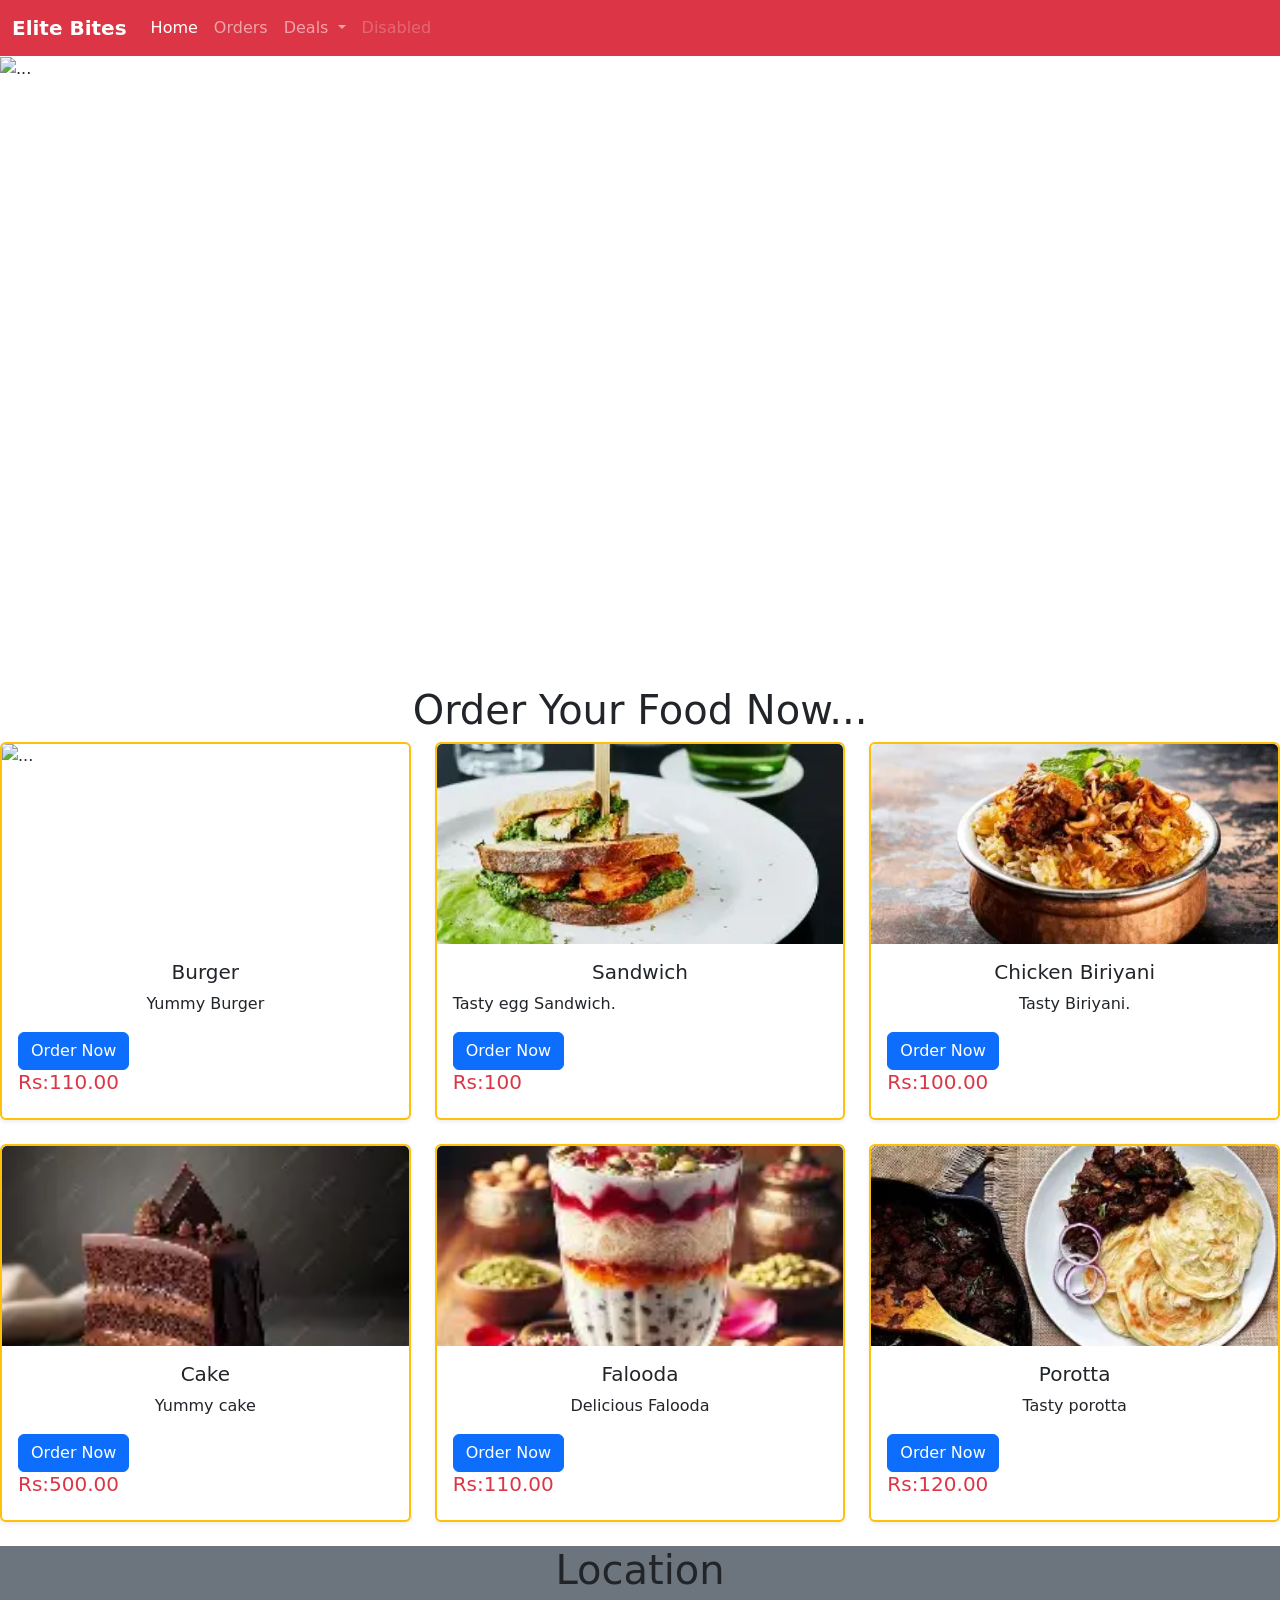
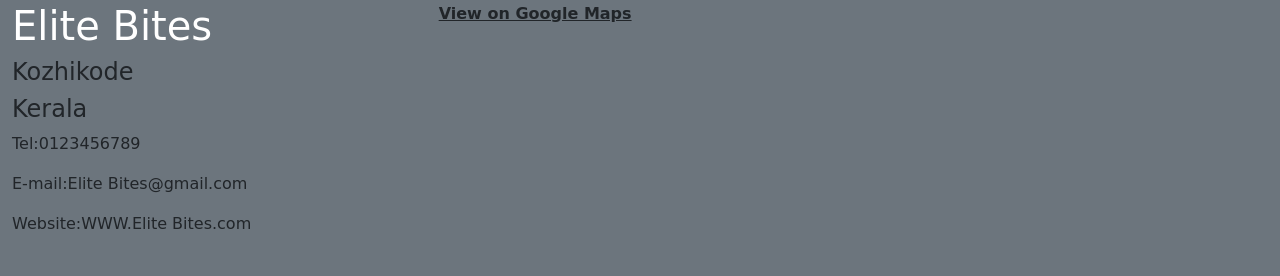
==== index.html @ 1638c872 "Update and rename example.html to index.html" ====
<!DOCTYPE html>
<html lang="en">
<head>
    <meta charset="UTF-8">
    <meta name="viewport" content="width=device-width, initial-scale=1.0">
    <link rel="stylesheet" href="style.css">
    <link rel="stylesheet" href="https://cdn.jsdelivr.net/npm/bootstrap-icons@1.13.1/font/bootstrap-icons.min.css">
    <link href="https://cdn.jsdelivr.net/npm/bootstrap@5.3.2/dist/css/bootstrap.min.css" rel="stylesheet">

    <title>Elite Bites</title>
</head>
<body>
<nav class="navbar navbar-expand-lg navbar-dark bg-danger">
  <div class="container-fluid">
    <a class="navbar-brand text-white fw-bold" href="#">Elite Bites</a>
    <button class="navbar-toggler" type="button" data-bs-toggle="collapse" data-bs-target="#navbarSupportedContent" aria-controls="navbarSupportedContent" aria-expanded="false" aria-label="Toggle navigation">
      <span class="navbar-toggler-icon"></span>
    </button>
    <div class="collapse navbar-collapse" id="navbarSupportedContent">
      <ul class="navbar-nav me-auto mb-2 mb-lg-0">
        <li class="nav-item">
          <a class="nav-link active" aria-current="page" href="#">Home</a>
        </li>
        <li class="nav-item">
          <a class="nav-link" href="#order">Orders</a>
        </li>
        <li class="nav-item dropdown">
          <a class="nav-link dropdown-toggle" href="#" role="button" data-bs-toggle="dropdown" aria-expanded="false">
            Deals
          </a>
          <ul class="dropdown-menu">
            <li><a class="dropdown-item" href="#">Cart</a></li>
            <li><a class="dropdown-item" href="#">Wishlist</a></li>
            <li><hr class="dropdown-divider"></li>
            <li><a class="dropdown-item" href="#Location">Location</a></li>
          </ul>
        </li>
        <li class="nav-item">
          <a class="nav-link disabled" aria-disabled="true">Disabled</a>
        </li>
      </ul>
    </div>
  </div>
</nav>
 <div id="carouselExample" class="carousel slide" >
  <div class="carousel-inner">
    <div class="carousel-item active">
      <img src="https://images.pexels.com/photos/10361458/pexels-photo-10361458.jpeg" class="slide w-100"   alt="...">
    </div>
    <div class="carousel-item">
      <img src="https://images.pexels.com/photos/7368045/pexels-photo-7368045.jpeg" class="slide d-block w-100" alt="...">
    </div>
    <div class="carousel-item">
      <img src="https://images.pexels.com/photos/357573/pexels-photo-357573.jpeg" class="slide w-100" alt="...">
    </div>
  </div>
  <button class="carousel-control-prev" type="button" data-bs-target="#carouselExample" data-bs-slide="prev">
    <span class="carousel-control-prev-icon" aria-hidden="true"></span>
    <span class="visually-hidden">Previous</span>
  </button>
  <button class="carousel-control-next" type="button" data-bs-target="#carouselExample" data-bs-slide="next">
    <span class="carousel-control-next-icon" aria-hidden="true"></span>
    <span class="visually-hidden">Next</span>
  </button>
</div>
<div class="container" id="order"></div>
<h1 class="text-center">Order Your Food Now...</h1>



    <div class="row">
        <div class="col-12 col-md-4 mb-4">
          <div class="card h-100 border border-warning border-2 shadow-sm">
  <img src="https://images.pexels.com/photos/12325280/pexels-photo-12325280.jpeg" class="card-img-top" alt="...">
  <div class="card-body">
    <h5 class="card-title text-center">Burger</h5>
    <p class="card-text text-center">Yummy Burger</p>
    <a href="#" class="btn btn-primary order-btn">Order Now</a>
    <h5 class="card-title text-danger">Rs:110.00</h5>
  </div>
</div>
        </div>
        <div class="col-12 col-md-4 mb-4">
           <div class="card h-100 border border-warning border-2 shadow-sm">
  <img src="OIP.jpg" class="card-img-top "  alt="...">
  <div class="card-body">
    <h5 class="card-title text-center">Sandwich</h5>
    <p class="card-text">Tasty egg Sandwich.</p>
<a href="#" class="btn btn-primary order-btn" data-food="Sandwich">Order Now</a>
    <h5 class="card-title text-danger">Rs:100</h5>
  </div>
</div> 
        </div>
        <div class="col-12 col-md-4 mb-4">
            <div class="card h-100 border border-warning border-2 shadow-sm">
  <img src="biriyani.jpg" class="card-img-top" alt="...">
  <div class="card-body">
    <h5 class="card-title text-center">Chicken Biriyani</h5>
    <p class="card-text text-center">Tasty Biriyani.</p>
    <a href="#" class="btn btn-primary order-btn">Order Now</a>
    <h5 class="card-title text-danger">Rs:100.00</h5>
  </div>
</div>
  </div>
 <div class="col-12 col-md-4 mb-4">
            <div class="card h-100 border border-warning border-2 shadow-sm">
  <img src="cake.jpg" class="card-img-top" alt="...">
  <div class="card-body">
    <h5 class="card-title text-center">Cake</h5>
    <p class="card-text text-center">Yummy cake</p>
    <a href="#" class="btn btn-primary order-btn">Order Now</a>
    <h5 class="card-title text-danger">Rs:500.00</h5>
  </div>
</div>
        </div>
   <div class="col-12 col-md-4 mb-4">
    <div class="card h-100 border border-warning border-2 shadow-sm">
  <img src="falooda.jpg" class="card-img-top" alt="...">
  <div class="card-body">
    <h5 class="card-title text-center">Falooda</h5>
    <p class="card-text text-center">Delicious Falooda</p>
    <a href="#" class="btn btn-primary order-btn">Order Now</a>
    <h5 class="card-title text-danger">Rs:110.00</h5>
  </div>
</div>
        </div>
         <div class="col-12 col-md-4 mb-4">
    <div class="card h-100 border border-warning border-2 shadow-sm">
  <img src="porotta.jpg" class="card-img-top" alt="...">
  <div class="card-body">
    <h5 class="card-title text-center">Porotta</h5>
    <p class="card-text text-center">Tasty porotta</p>
    <a href="#" class="btn btn-primary order-btn">Order Now</a>
    <h5 class="card-title text-danger">Rs:120.00</h5>
  </div>
</div>
        </div>
        <footer>
          <div class="container-fluid bg-secondary">
            <div class="row">
              <h1 class="text-center">Location</h1>
              <div class="container" id="Location"></div>
            <div class="col-12 col-md-4 mb-4">
              <h1 class="text-white">Elite Bites</h1>
              <h4>Kozhikode</h4>
              <h4>Kerala</h4>
              <p>Tel:0123456789</p>
              <p>E-mail:Elite Bites@gmail.com</p>
              <p>Website:WWW.Elite Bites.com</p>
            </div>
            <div class="col-6">
            <a href="https://maps.app.goo.gl/svQkxHbjMDyWJBQw7" target="_blank" class="text-dark fw-bold">
  View on Google Maps
</a>
            </div>
            </div>
          </div>
          <script src="style.js" ></script>
    <script src="https://cdn.jsdelivr.net/npm/@popperjs/core@2.11.8/dist/umd/popper.min.js" integrity="sha384-I7E8VVD/ismYTF4hNIPjVp/Zjvgyol6VFvRkX/vR+Vc4jQkC+hVqc2pM8ODewa9r" crossorigin="anonymous"></script>
    <script src="https://cdn.jsdelivr.net/npm/bootstrap@5.3.2/dist/js/bootstrap.bundle.min.js"></script>
  
</body>
</html>
---- style.css ----
.slide{
height: 70vh;
  width: 100%;
  object-fit: cover;
} 

.card-img-top{
height: 200px;
object-fit: cover;
}

h1{
  margin: 40px 0;
}
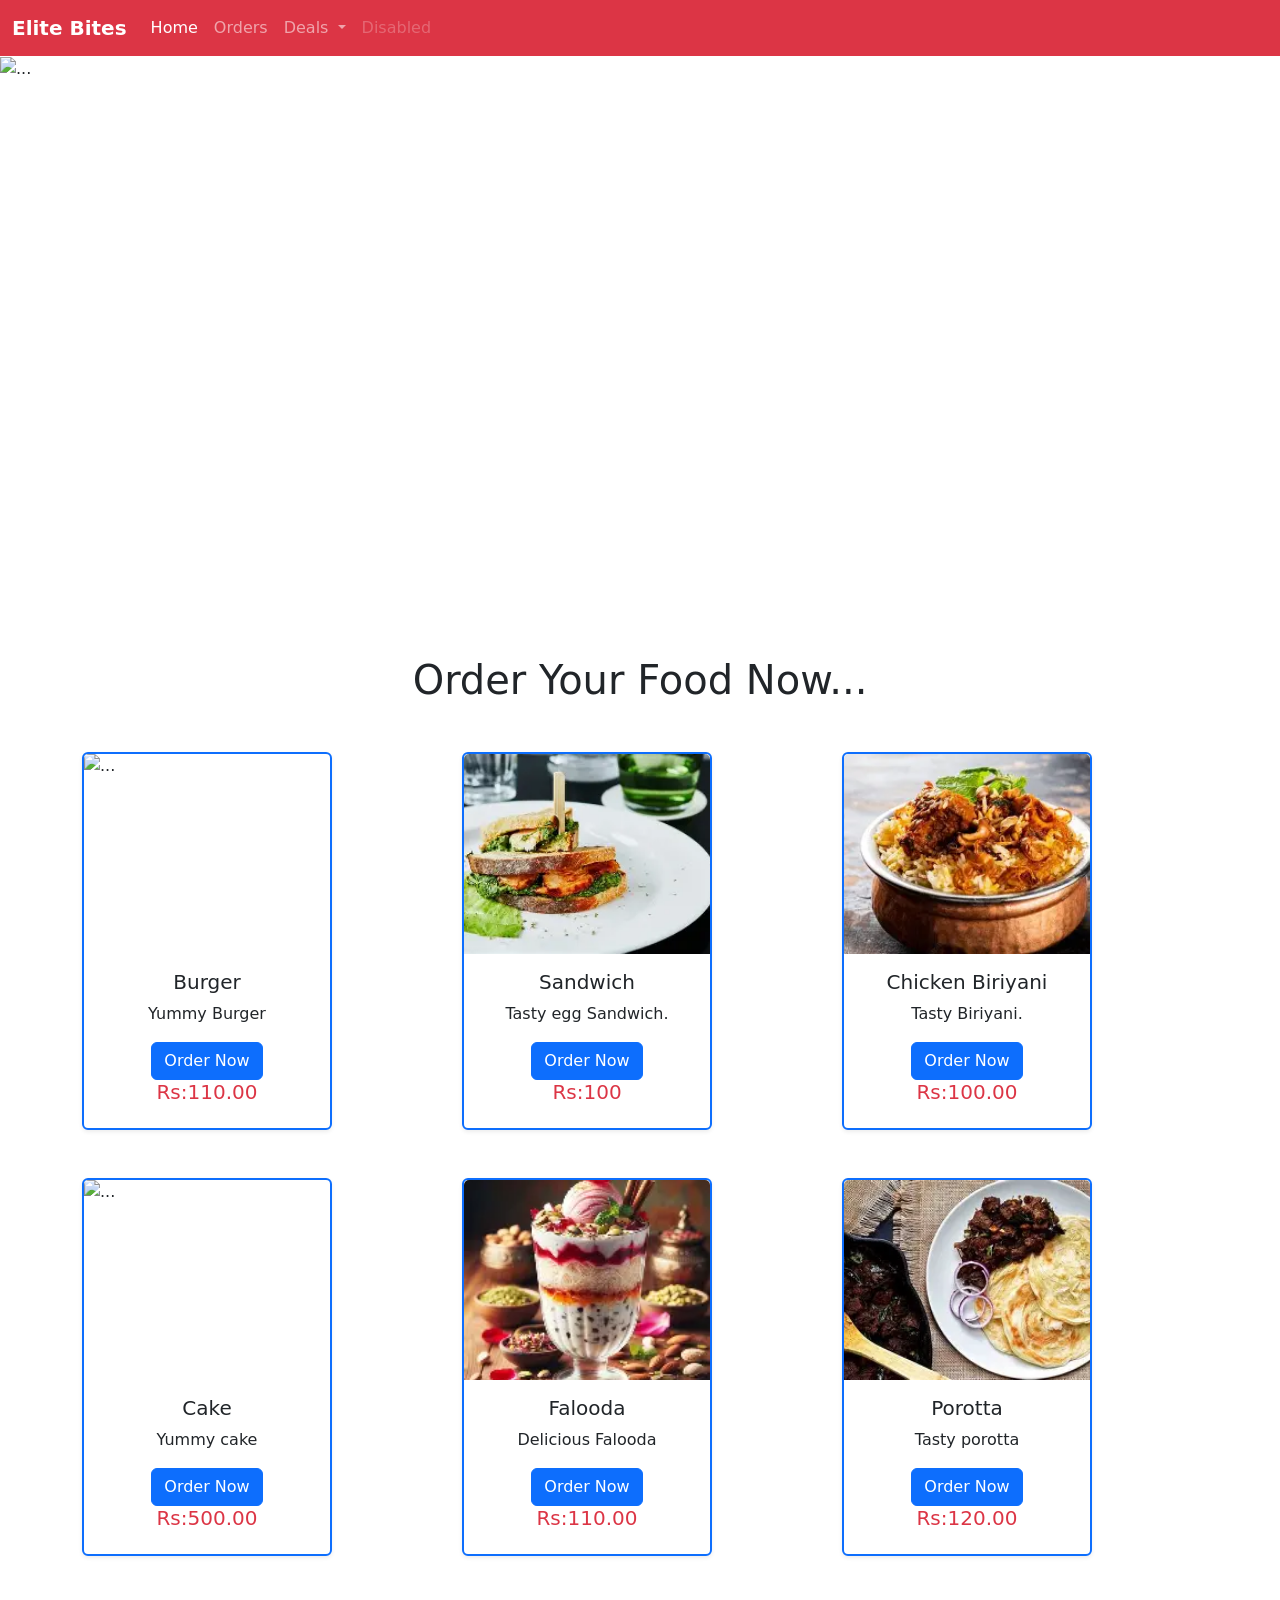
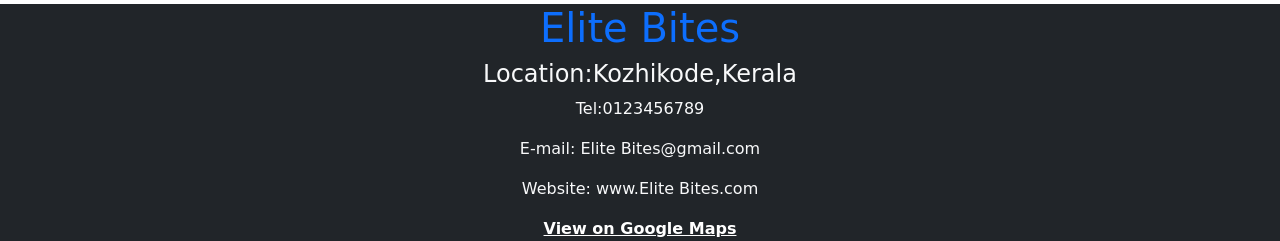
==== commit 48ad4149: "Add files via upload" ====
--- a/index.html
+++ b/index.html
@@ -1,163 +1,181 @@
 <!DOCTYPE html>
 <html lang="en">
+
 <head>
-    <meta charset="UTF-8">
-    <meta name="viewport" content="width=device-width, initial-scale=1.0">
-    <link rel="stylesheet" href="style.css">
-    <link rel="stylesheet" href="https://cdn.jsdelivr.net/npm/bootstrap-icons@1.13.1/font/bootstrap-icons.min.css">
-    <link href="https://cdn.jsdelivr.net/npm/bootstrap@5.3.2/dist/css/bootstrap.min.css" rel="stylesheet">
+  <meta charset="UTF-8">
+  <meta name="viewport" content="width=device-width, initial-scale=1.0">
+  <link rel="stylesheet" href="style.css">
+  <link rel="stylesheet" href="https://cdn.jsdelivr.net/npm/bootstrap-icons@1.13.1/font/bootstrap-icons.min.css">
+  <link href="https://cdn.jsdelivr.net/npm/bootstrap@5.3.2/dist/css/bootstrap.min.css" rel="stylesheet">
 
-    <title>Elite Bites</title>
+  <title>Elite Bites</title>
 </head>
+
 <body>
-<nav class="navbar navbar-expand-lg navbar-dark bg-danger">
-  <div class="container-fluid">
-    <a class="navbar-brand text-white fw-bold" href="#">Elite Bites</a>
-    <button class="navbar-toggler" type="button" data-bs-toggle="collapse" data-bs-target="#navbarSupportedContent" aria-controls="navbarSupportedContent" aria-expanded="false" aria-label="Toggle navigation">
-      <span class="navbar-toggler-icon"></span>
+
+  <!-- navbar -->
+  <nav class="navbar navbar-expand-lg navbar-dark bg-danger sticky-top">
+    <div class="container-fluid">
+      <a class="navbar-brand text-white fw-bold" href="#">Elite Bites</a>
+      <button class="navbar-toggler" type="button" data-bs-toggle="collapse" data-bs-target="#navbarSupportedContent"
+        aria-controls="navbarSupportedContent" aria-expanded="false" aria-label="Toggle navigation">
+        <span class="navbar-toggler-icon"></span>
+      </button>
+      <div class="collapse navbar-collapse" id="navbarSupportedContent">
+        <ul class="navbar-nav me-auto mb-2 mb-lg-0">
+          <li class="nav-item">
+            <a class="nav-link active" aria-current="page" href="#">Home</a>
+          </li>
+          <li class="nav-item">
+            <a class="nav-link" href="#order">Orders</a>
+          </li>
+          <li class="nav-item dropdown">
+            <a class="nav-link dropdown-toggle" href="#" role="button" data-bs-toggle="dropdown" aria-expanded="false">
+              Deals
+            </a>
+            <ul class="dropdown-menu">
+              <li><a class="dropdown-item" href="#">Cart</a></li>
+              <li><a class="dropdown-item" href="#">Wishlist</a></li>
+              <li>
+                <hr class="dropdown-divider">
+              </li>
+              <li><a class="dropdown-item" href="#Location">Location</a></li>
+            </ul>
+          </li>
+          <li class="nav-item">
+            <a class="nav-link disabled" aria-disabled="true">Disabled</a>
+          </li>
+        </ul>
+      </div>
+    </div>
+  </nav>
+
+  <!-- carousel -->
+  <div id="carouselExample" class="carousel slide">
+    <div class="carousel-inner">
+      <div class="carousel-item active">
+        <img src="https://images.pexels.com/photos/10361458/pexels-photo-10361458.jpeg" class="slide w-100" alt="...">
+      </div>
+      <div class="carousel-item">
+        <img src="https://images.pexels.com/photos/7368045/pexels-photo-7368045.jpeg" class="slide d-block w-100"
+          alt="...">
+      </div>
+      <div class="carousel-item">
+        <img src="https://images.pexels.com/photos/357573/pexels-photo-357573.jpeg" class="slide w-100" alt="...">
+      </div>
+    </div>
+    <button class="carousel-control-prev" type="button" data-bs-target="#carouselExample" data-bs-slide="prev">
+      <span class="carousel-control-prev-icon" aria-hidden="true"></span>
+      <span class="visually-hidden">Previous</span>
     </button>
-    <div class="collapse navbar-collapse" id="navbarSupportedContent">
-      <ul class="navbar-nav me-auto mb-2 mb-lg-0">
-        <li class="nav-item">
-          <a class="nav-link active" aria-current="page" href="#">Home</a>
-        </li>
-        <li class="nav-item">
-          <a class="nav-link" href="#order">Orders</a>
-        </li>
-        <li class="nav-item dropdown">
-          <a class="nav-link dropdown-toggle" href="#" role="button" data-bs-toggle="dropdown" aria-expanded="false">
-            Deals
-          </a>
-          <ul class="dropdown-menu">
-            <li><a class="dropdown-item" href="#">Cart</a></li>
-            <li><a class="dropdown-item" href="#">Wishlist</a></li>
-            <li><hr class="dropdown-divider"></li>
-            <li><a class="dropdown-item" href="#Location">Location</a></li>
-          </ul>
-        </li>
-        <li class="nav-item">
-          <a class="nav-link disabled" aria-disabled="true">Disabled</a>
-        </li>
-      </ul>
+    <button class="carousel-control-next" type="button" data-bs-target="#carouselExample" data-bs-slide="next">
+      <span class="carousel-control-next-icon" aria-hidden="true"></span>
+      <span class="visually-hidden">Next</span>
+    </button>
+  </div>
+
+  
+  <div class="container" id="order">
+    <h1 class="text-center">Order Your Food Now...</h1>
+    
+    
+    <div class="row my-4 justify-content-center g-4">
+
+      <div class="col-12 col-md-4 mb-4">
+        <div class="card h-100 border border-primary border-2 shadow-sm">
+          <img src="https://images.pexels.com/photos/12325280/pexels-photo-12325280.jpeg" class="card-img-top"
+            alt="...">
+          <div class="card-body text-center">
+            <h5 class="card-title">Burger</h5>
+            <p class="card-text">Yummy Burger</p>
+            <a href="#" class="btn btn-primary order-btn">Order Now</a>
+            <h5 class="card-title text-danger">Rs:110.00</h5>
+          </div>
+        </div>
+      </div>
+
+      <div class="col-12 col-md-4 mb-4">
+        <div class="card h-100 border border-primary border-2 shadow-sm">
+          <img src="OIP.jpg" class="card-img-top " alt="...">
+          <div class="card-body text-center">
+            <h5 class="card-title">Sandwich</h5>
+            <p class="card-text">Tasty egg Sandwich.</p>
+            <a href="#" class="btn btn-primary order-btn" data-food="Sandwich">Order Now</a>
+            <h5 class="card-title text-danger">Rs:100</h5>
+          </div>
+        </div>
+      </div>
+      <div class="col-12 col-md-4 mb-4">
+        <div class="card h-100 border border-primary border-2 shadow-sm">
+          <img src="biriyani.jpg" class="card-img-top" alt="...">
+          <div class="card-body text-center">
+            <h5 class="card-title">Chicken Biriyani</h5>
+            <p class="card-text">Tasty Biriyani.</p>
+            <a href="#" class="btn btn-primary order-btn">Order Now</a>
+            <h5 class="card-title text-danger">Rs:100.00</h5>
+          </div>
+        </div>
+      </div>
+
+      <div class="col-12 col-md-4 mb-4">
+        <div class="card h-100 border border-primary border-2 shadow-sm">
+          <img src="https://images.unsplash.com/photo-1700448293876-07dca826c161?q=80&w=387&auto=format&fit=crop&ixlib=rb-4.1.0&ixid=M3wxMjA3fDB8MHxwaG90by1wYWdlfHx8fGVufDB8fHx8fA%3D%3D" class="card-img-top" alt="...">
+          <div class="card-body text-center">
+            <h5 class="card-title">Cake</h5>
+            <p class="card-text">Yummy cake</p>
+            <a href="#" class="btn btn-primary order-btn">Order Now</a>
+            <h5 class="card-title text-danger">Rs:500.00</h5>
+          </div>
+        </div>
+      </div>
+      <div class="col-12 col-md-4 mb-4">
+        <div class="card h-100 border border-primary border-2 shadow-sm">
+          <img src="falooda.jpg" class="card-img-top" alt="...">
+          <div class="card-body text-center">
+            <h5 class="card-title">Falooda</h5>
+            <p class="card-text">Delicious Falooda</p>
+            <a href="#" class="btn btn-primary order-btn">Order Now</a>
+            <h5 class="card-title text-danger">Rs:110.00</h5>
+          </div>
+        </div>
+      </div>
+      <div class="col-12 col-md-4 mb-4">
+        <div class="card h-100 border border-primary border-2 shadow-sm">
+          <img src="porotta.jpg" class="card-img-top" alt="...">
+          <div class="card-body text-center">
+            <h5 class="card-title">Porotta</h5>
+            <p class="card-text">Tasty porotta</p>
+            <a href="#" class="btn btn-primary order-btn">Order Now</a>
+            <h5 class="card-title text-danger">Rs:120.00</h5>
+          </div>
+        </div>
+      </div>
     </div>
-  </div>
-</nav>
- <div id="carouselExample" class="carousel slide" >
-  <div class="carousel-inner">
-    <div class="carousel-item active">
-      <img src="https://images.pexels.com/photos/10361458/pexels-photo-10361458.jpeg" class="slide w-100"   alt="...">
     </div>
-    <div class="carousel-item">
-      <img src="https://images.pexels.com/photos/7368045/pexels-photo-7368045.jpeg" class="slide d-block w-100" alt="...">
-    </div>
-    <div class="carousel-item">
-      <img src="https://images.pexels.com/photos/357573/pexels-photo-357573.jpeg" class="slide w-100" alt="...">
-    </div>
-  </div>
-  <button class="carousel-control-prev" type="button" data-bs-target="#carouselExample" data-bs-slide="prev">
-    <span class="carousel-control-prev-icon" aria-hidden="true"></span>
-    <span class="visually-hidden">Previous</span>
-  </button>
-  <button class="carousel-control-next" type="button" data-bs-target="#carouselExample" data-bs-slide="next">
-    <span class="carousel-control-next-icon" aria-hidden="true"></span>
-    <span class="visually-hidden">Next</span>
-  </button>
-</div>
-<div class="container" id="order"></div>
-<h1 class="text-center">Order Your Food Now...</h1>
+    <footer>
+      <div class="container-fluid bg-dark ">
+        <div class="row text-light">
+          <div class="container" id="Location"></div>
+          <div class="col-12 text-light text-center">
+            <h1 class="text-primary">Elite Bites</h1>
+            <h4 class="text-center">Location:Kozhikode,Kerala</h4>
+            <p >Tel:0123456789</p>
+            <p>E-mail: Elite Bites@gmail.com</p>
+            <p>Website: www.Elite Bites.com</p>
+          </div>
+          <div class="col-12 text-center">
+            <a href="https://maps.app.goo.gl/svQkxHbjMDyWJBQw7" target="_blank" class="text-white fw-bold">
+              View on Google Maps
+            </a>
+          </div>
+        </div>
+      </div>
+      <script src="style.js"></script>
+      <script src="https://cdn.jsdelivr.net/npm/@popperjs/core@2.11.8/dist/umd/popper.min.js"
+        integrity="sha384-I7E8VVD/ismYTF4hNIPjVp/Zjvgyol6VFvRkX/vR+Vc4jQkC+hVqc2pM8ODewa9r"
+        crossorigin="anonymous"></script>
+      <script src="https://cdn.jsdelivr.net/npm/bootstrap@5.3.2/dist/js/bootstrap.bundle.min.js"></script>
 
+</body>
 
-
-    <div class="row">
-        <div class="col-12 col-md-4 mb-4">
-          <div class="card h-100 border border-warning border-2 shadow-sm">
-  <img src="https://images.pexels.com/photos/12325280/pexels-photo-12325280.jpeg" class="card-img-top" alt="...">
-  <div class="card-body">
-    <h5 class="card-title text-center">Burger</h5>
-    <p class="card-text text-center">Yummy Burger</p>
-    <a href="#" class="btn btn-primary order-btn">Order Now</a>
-    <h5 class="card-title text-danger">Rs:110.00</h5>
-  </div>
-</div>
-        </div>
-        <div class="col-12 col-md-4 mb-4">
-           <div class="card h-100 border border-warning border-2 shadow-sm">
-  <img src="OIP.jpg" class="card-img-top "  alt="...">
-  <div class="card-body">
-    <h5 class="card-title text-center">Sandwich</h5>
-    <p class="card-text">Tasty egg Sandwich.</p>
-<a href="#" class="btn btn-primary order-btn" data-food="Sandwich">Order Now</a>
-    <h5 class="card-title text-danger">Rs:100</h5>
-  </div>
-</div> 
-        </div>
-        <div class="col-12 col-md-4 mb-4">
-            <div class="card h-100 border border-warning border-2 shadow-sm">
-  <img src="biriyani.jpg" class="card-img-top" alt="...">
-  <div class="card-body">
-    <h5 class="card-title text-center">Chicken Biriyani</h5>
-    <p class="card-text text-center">Tasty Biriyani.</p>
-    <a href="#" class="btn btn-primary order-btn">Order Now</a>
-    <h5 class="card-title text-danger">Rs:100.00</h5>
-  </div>
-</div>
-  </div>
- <div class="col-12 col-md-4 mb-4">
-            <div class="card h-100 border border-warning border-2 shadow-sm">
-  <img src="cake.jpg" class="card-img-top" alt="...">
-  <div class="card-body">
-    <h5 class="card-title text-center">Cake</h5>
-    <p class="card-text text-center">Yummy cake</p>
-    <a href="#" class="btn btn-primary order-btn">Order Now</a>
-    <h5 class="card-title text-danger">Rs:500.00</h5>
-  </div>
-</div>
-        </div>
-   <div class="col-12 col-md-4 mb-4">
-    <div class="card h-100 border border-warning border-2 shadow-sm">
-  <img src="falooda.jpg" class="card-img-top" alt="...">
-  <div class="card-body">
-    <h5 class="card-title text-center">Falooda</h5>
-    <p class="card-text text-center">Delicious Falooda</p>
-    <a href="#" class="btn btn-primary order-btn">Order Now</a>
-    <h5 class="card-title text-danger">Rs:110.00</h5>
-  </div>
-</div>
-        </div>
-         <div class="col-12 col-md-4 mb-4">
-    <div class="card h-100 border border-warning border-2 shadow-sm">
-  <img src="porotta.jpg" class="card-img-top" alt="...">
-  <div class="card-body">
-    <h5 class="card-title text-center">Porotta</h5>
-    <p class="card-text text-center">Tasty porotta</p>
-    <a href="#" class="btn btn-primary order-btn">Order Now</a>
-    <h5 class="card-title text-danger">Rs:120.00</h5>
-  </div>
-</div>
-        </div>
-        <footer>
-          <div class="container-fluid bg-secondary">
-            <div class="row">
-              <h1 class="text-center">Location</h1>
-              <div class="container" id="Location"></div>
-            <div class="col-12 col-md-4 mb-4">
-              <h1 class="text-white">Elite Bites</h1>
-              <h4>Kozhikode</h4>
-              <h4>Kerala</h4>
-              <p>Tel:0123456789</p>
-              <p>E-mail:Elite Bites@gmail.com</p>
-              <p>Website:WWW.Elite Bites.com</p>
-            </div>
-            <div class="col-6">
-            <a href="https://maps.app.goo.gl/svQkxHbjMDyWJBQw7" target="_blank" class="text-dark fw-bold">
-  View on Google Maps
-</a>
-            </div>
-            </div>
-          </div>
-          <script src="style.js" ></script>
-    <script src="https://cdn.jsdelivr.net/npm/@popperjs/core@2.11.8/dist/umd/popper.min.js" integrity="sha384-I7E8VVD/ismYTF4hNIPjVp/Zjvgyol6VFvRkX/vR+Vc4jQkC+hVqc2pM8ODewa9r" crossorigin="anonymous"></script>
-    <script src="https://cdn.jsdelivr.net/npm/bootstrap@5.3.2/dist/js/bootstrap.bundle.min.js"></script>
-  
-</body>
-</html>
+</html>
--- a/style.css
+++ b/style.css
@@ -1,13 +1,20 @@
 
 .slide{
-height: 70vh;
-  width: 100%;
+height:600px;
+  max-width: 100%;
   object-fit: cover;
 } 
 
-.card-img-top{
-height: 200px;
+.card{
+  width: 250px;
+height: 100px;
 object-fit: cover;
+}
+
+img.card-img-top{
+    height: 200px;
+    width: auto;
+    object-fit: cover;
 }
 
 h1{
